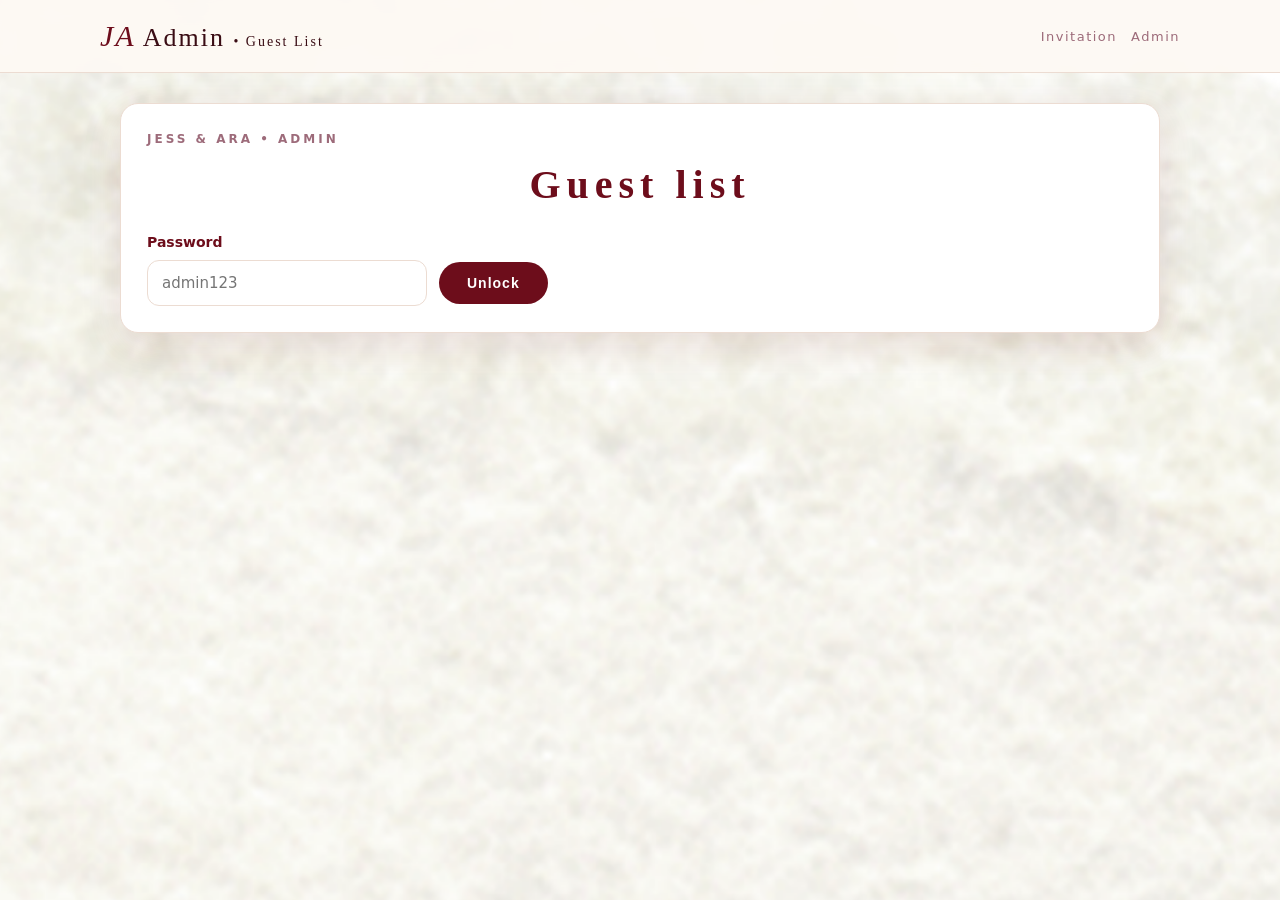
==== admin.html @ fc46e137 "Dashless codes to match sheet (CF4K7P)" ====
<!doctype html>
<html lang="en">
<head>
<meta charset="utf-8" />
<meta name="viewport" content="width=device-width, initial-scale=1" />
<title>Admin — Guest List | Jess & Ara 12.19.2026</title>
<link rel="stylesheet" href="styles.css" />
</head>
<body>
<header class="nav"><div class="nav-inner">
  <div class="brand"><em>JA</em> Admin <span style="font-size:14px">• Guest List</span></div>
  <nav><a href="index.html">Invitation</a><a href="admin.html">Admin</a></nav>
</div></header>
<div class="wrap">
<section class="block">
  <div class="card" id="loginCard">
    <div class="kicker">Jess & Ara • Admin</div>
    <h2 class="rs" style="font-size:40px">Guest list</h2>
    <!-- <p class="muted">Demo password: <b>admin123</b></p> -->
    <label>Password</label>
    <div class="row"><input id="pw" type="password" placeholder="admin123" style="max-width:280px"/><button class="btn" id="loginBtn">Unlock</button></div>
    <div id="loginMsg"></div>
  </div>

  <div id="dash" style="display:none">
    <div class="stats" id="stats"></div>
    <div class="card" style="margin-top:16px">
      <div class="toolbar">
        <input id="q" placeholder="Search name / code / table..." />
        <select id="f"><option value="">All status</option><option value="attending">Attending</option><option value="declined">Declined</option><option value="pending">Pending</option></select>
        <button class="btn small ghost" id="exportBtn">Export CSV</button>
        <button class="btn small ghost" id="resetBtn">Reset demo</button>
        <button class="btn small" id="addBtn">+ Add Guest</button>
      </div>
      <div style="overflow:auto"><table>
        <thead><tr><th>Code</th><th>Name</th><th>Pax</th><th>Seats</th><th>Status</th><th>Companions</th><th>Table</th><th>Action</th></tr></thead>
        <tbody id="rows"></tbody>
      </table></div>
      <p class="muted" style="font-size:13px">Guests unlock with their invitation <b>code</b> (case doesn't matter). Every row needs a unique code — names may repeat, codes may not.</p>
    </div>
  </div>

  <!-- Add / Edit guest modal -->
  <div id="modal" style="display:none;position:fixed;inset:0;background:rgba(58,13,20,.55);z-index:50;align-items:center;justify-content:center;padding:16px">
    <div class="card" style="width:min(480px,94vw);max-height:90vh;overflow:auto">
      <div class="kicker" id="mTitle">Add guest</div>
      <label>Invitation Code (unique — guest types this)</label>
      <div class="row">
        <input id="mCode" placeholder="e.g. CF4K7P" autocapitalize="characters" spellcheck="false" style="text-transform:uppercase;flex:1" />
        <button class="btn small ghost" id="mGenCode" type="button" title="Generate from initials + pax">Generate</button>
      </div>
      <label>Guest / Family Name</label>
      <input id="mName" placeholder="Reyes Family" />
      <div class="row">
        <div style="flex:1;min-width:100px"><label>Max seats (pax)</label><input id="mPax" type="number" min="1" max="20" value="2" /></div>
        <div style="flex:1;min-width:100px"><label>Side</label><select id="mSide"><option>Bride</option><option>Groom</option><option>Both</option></select></div>
        <div style="flex:1;min-width:100px"><label>Table</label><input id="mTable" placeholder="T-09" /></div>
      </div>
      <div class="row">
        <div style="flex:1;min-width:100px"><label>Status</label><select id="mStatus"><option value="pending">Pending</option><option value="attending">Attending</option><option value="declined">Declined</option></select></div>
        <div style="flex:2;min-width:160px"><label>Companions (separate with ; — 1 or more)</label><input id="mCompanions" placeholder="Juan; Maria" /></div>
      </div>
      <div class="row">
        <div style="flex:1;min-width:140px"><label>Contact</label><input id="mContact" placeholder="0917-xxx-xxxx" /></div>
        <div style="flex:2;min-width:160px"><label>Message</label><input id="mMessage" placeholder="Message to couple" /></div>
      </div>
      <div id="mMsg"></div>
      <div class="row" style="margin-top:14px">
        <button class="btn" id="mSave">Save Guest</button>
        <button class="btn ghost" id="mCancel">Cancel</button>
      </div>
    </div>
  </div>
</section>
</div>
<script src="data.js"></script>
<script src="admin.js"></script>
</body>
</html>
---- styles.css ----
:root{
  --bg:#fdf9f4; --card:#ffffff; --ink:#3a0d14; --muted:#9a7b7e;
  --wine:#6d0d1b; --wine-deep:#4a0812; --blush:#e8b4b8; --mauve:#9d6b7a; --beige:#e8d9bd;
  --gold:#b98a3e; --gold-2:#d9b77c; --line:#ecdcd2;
  --danger:#a33327; --ok:#3f7d4e;
  --radius:18px; --shadow:0 12px 40px rgba(109,13,27,.12);
}
*{box-sizing:border-box}
html{scroll-behavior:smooth}
body{margin:0;font-family:"Jost","Inter",system-ui,-apple-system,Segoe UI,Roboto,Arial,sans-serif;background-color:var(--bg);background-image:url("assets/Background.png");background-size:cover;background-position:center top;background-attachment:fixed;color:var(--ink);line-height:1.6}
.script{font-family:"Pinyon Script","Great Vibes",cursive;font-weight:400}
.serif{font-family:"Cormorant Garamond",Georgia,serif}
.wrap{max-width:1080px;margin:0 auto;padding:0 20px}

/* welcome envelope splash */
#welcome{position:fixed;inset:0;z-index:100;background:#f6efe8;display:flex;align-items:center;justify-content:center;flex-direction:column;transition:opacity .6s,visibility .6s}
#welcome.hidden{opacity:0;visibility:hidden;pointer-events:none}
#welcome img{max-width:min(920px,94vw);max-height:72vh;object-fit:contain;box-shadow:0 30px 80px rgba(74,8,18,.35);border-radius:6px}
#welcome .open-btn{margin-top:22px}
#welcome p{letter-spacing:3px;font-size:12px;color:var(--wine);font-weight:600}

/* nav */
header.nav{position:sticky;top:0;z-index:20;background:rgba(253,249,244,.94);backdrop-filter:blur(10px);border-bottom:1px solid var(--line)}
.nav-inner{display:flex;align-items:center;justify-content:space-between;padding:12px 20px;max-width:1120px;margin:0 auto}
.brand{font-family:"Cormorant Garamond",serif;font-size:26px;letter-spacing:2px;color:var(--ink)}
.brand em{font-family:"Pinyon Script",cursive;font-size:30px;color:var(--wine)}
nav a{margin-left:14px;text-decoration:none;color:var(--mauve);font-weight:500;font-size:13px;letter-spacing:1.5px}
nav a:hover,nav a.active{color:var(--wine)}
nav a.btn{color:#fff}
.btn{display:inline-block;background:var(--wine);color:#fff;border:0;border-radius:999px;padding:13px 28px;font-weight:600;letter-spacing:1px;cursor:pointer;text-decoration:none;transition:.2s;font-size:14px}
.btn:hover{background:var(--wine-deep);transform:translateY(-1px)}
.btn.ghost{background:transparent;color:var(--wine);border:1px solid var(--wine)}
.btn.small{padding:8px 14px;font-size:13px}

.hero{padding:56px 0 20px;text-align:center}
.eyebrow{letter-spacing:4px;text-transform:uppercase;font-size:11px;color:var(--mauve);font-weight:500}
.couple{font-family:"Cormorant Garamond",serif;font-size:clamp(38px,6vw,64px);letter-spacing:4px;margin:.2em 0 0;color:var(--wine)}
.couple .and{font-family:"Pinyon Script",cursive;font-size:clamp(34px,5vw,54px);display:block;color:var(--ink);letter-spacing:0}
.date-script{font-family:"Pinyon Script",cursive;font-size:clamp(28px,4vw,40px);color:var(--wine)}
.date-pill{display:inline-block;margin-top:10px;background:#fff;border:1px solid var(--line);border-radius:999px;padding:10px 22px;box-shadow:var(--shadow);font-weight:500;letter-spacing:2px;font-size:13px}
.countdown{display:flex;align-items:flex-start;justify-content:center;gap:2px;margin:26px auto;max-width:620px;flex-wrap:nowrap}
.cd{flex:1 1 0;min-width:0}
.cd b{display:block;font-family:"Cormorant Garamond",serif;font-size:clamp(32px,10vw,56px);color:var(--wine);line-height:1}
.cd span{font-size:clamp(9px,2.6vw,11px);color:var(--wine);letter-spacing:2px;text-transform:uppercase}
.sep{flex:0 0 auto;font-family:"Cormorant Garamond",serif;color:var(--wine);font-size:clamp(24px,7vw,40px);line-height:1;padding-top:4px}
/* music player below the timer */
.music-player{display:flex;align-items:center;justify-content:center;gap:10px;margin:6px 0 4px}
.music-btn{width:52px;height:52px;border-radius:50%;border:1px solid var(--wine);background:#fff;color:var(--wine);font-size:18px;cursor:pointer;display:inline-flex;align-items:center;justify-content:center;box-shadow:var(--shadow);transition:.2s;flex:0 0 auto}
.music-btn:hover{background:var(--wine);color:#fff}
.music-label{font-size:12px;letter-spacing:2px;text-transform:uppercase;color:var(--mauve)}

section.block{padding:30px 0}
.sec-title{text-align:center;margin-bottom:6px}
.sec-title .script{font-size:clamp(44px,7vw,76px);color:var(--wine);line-height:1}
.sec-title .serif{font-size:clamp(30px,5vw,52px);letter-spacing:8px;color:var(--wine)}
.sheet{background:#fff;border:1px solid var(--line);border-radius:8px;box-shadow:var(--shadow);overflow:hidden}
.sheet img{display:block;width:100%;height:auto}
.caption{text-align:center;color:var(--muted);font-size:13px;padding:12px 16px;letter-spacing:.5px}
.wine-band{background:linear-gradient(180deg,var(--wine),var(--wine-deep));color:#f7e8e4;border-radius:8px;padding:8px;box-shadow:var(--shadow)}
.wine-band img{border-radius:4px}
/* centered, resized frames for entourage + gift guide */
.wine-band.framed{max-width:640px;margin:0 auto;padding:12px}
.wine-band.framed img{display:block;width:100%;max-width:616px;height:auto;margin:0 auto}

.card{background:var(--card);border:1px solid var(--line);border-radius:var(--radius);box-shadow:var(--shadow);padding:26px}
.kicker{font-size:12px;font-weight:600;letter-spacing:3px;text-transform:uppercase;color:var(--mauve)}
h2.rs{font-family:"Cormorant Garamond",serif;font-size:clamp(38px,6vw,64px);letter-spacing:6px;margin:.1em 0;color:var(--wine);text-align:center}
.muted{color:var(--muted)}
.row{display:flex;gap:12px;flex-wrap:wrap;align-items:center}
label{font-weight:600;font-size:14px;display:block;margin:14px 0 6px;color:var(--wine)}
input,select,textarea{width:100%;padding:13px 14px;border-radius:12px;border:1px solid var(--line);background:#fff;font-size:15px;font-family:inherit}
input:focus,select:focus,textarea:focus{outline:2px solid var(--blush);border-color:var(--wine)}
.code-input{font-size:20px !important;letter-spacing:2px;text-transform:uppercase;font-weight:700;text-align:center}
.demo-codes{display:flex;flex-wrap:wrap;gap:8px;margin-top:10px}
.demo-codes button{border:1px dashed var(--wine);background:#fff;color:var(--wine);border-radius:999px;padding:6px 12px;cursor:pointer;font-weight:600}
.notice{border-radius:12px;padding:12px 14px;background:#fdf3e7;border:1px solid var(--beige);margin-top:12px;font-size:14px}
.error{background:#fdecea;border:1px solid #eab3af;color:#7d2a24;border-radius:12px;padding:12px 14px;margin-top:12px;font-size:14px}
.success{background:#e9f5ec;border:1px solid #b8d8bf;border-radius:12px;padding:14px;margin-top:12px}
.pill{font-size:12px;font-weight:700;letter-spacing:.5px;padding:6px 12px;border-radius:999px;background:#f6efe4;border:1px solid var(--line)}
.pill.ok{background:#e7f3e9;border-color:#bcd8c1;color:var(--ok)}
.pill.no{background:#fbe7e5;border-color:#eab3af;color:var(--danger)}
.pill.wait{background:#fff7e6;border-color:#ecd9a8;color:#8a6d1c}
table{width:100%;border-collapse:collapse;font-size:14px}
th,td{text-align:left;padding:10px 8px;border-bottom:1px solid var(--line)}
th{font-size:12px;letter-spacing:1px;text-transform:uppercase;color:var(--muted)}
.stats{display:grid;grid-template-columns:repeat(5,1fr);gap:12px}
@media(max-width:800px){.stats{grid-template-columns:repeat(2,1fr)}nav a:not(.btn){display:none}}
.stat{background:#fff;border:1px solid var(--line);border-radius:14px;padding:14px;text-align:center}
.stat b{display:block;font-size:28px;font-family:"Cormorant Garamond",serif;color:var(--wine)}
footer{padding:40px 0 60px;text-align:center;color:var(--muted);font-size:13px}
.toolbar{display:flex;gap:10px;flex-wrap:wrap;margin:14px 0}
.toolbar input,.toolbar select{width:auto;flex:1;min-width:160px}
.palette{display:flex;gap:10px;justify-content:center;margin:8px 0}
.dot{width:34px;height:34px;border-radius:50%;border:2px solid #fff;box-shadow:0 2px 8px rgba(0,0,0,.2)}
/* invitation gate — only thing visible before name match */
.gate-card{max-width:620px;margin:34px auto;padding:30px 26px}
.gate-title{text-align:center;font-size:clamp(42px,7vw,64px);color:var(--wine);line-height:1.1}
.gate-row input{flex:3;min-width:200px;font-size:17px}
.gate-row .btn{flex:1;white-space:nowrap}
.suggest-btn{display:block;width:100%;text-align:left;margin-top:8px;border:1px solid var(--line);background:#fff;border-radius:12px;padding:13px 14px;cursor:pointer;font-weight:600;font-size:16px;color:var(--wine);font-family:inherit}
.suggest-btn:hover{border-color:var(--wine);background:#fdf6ee}
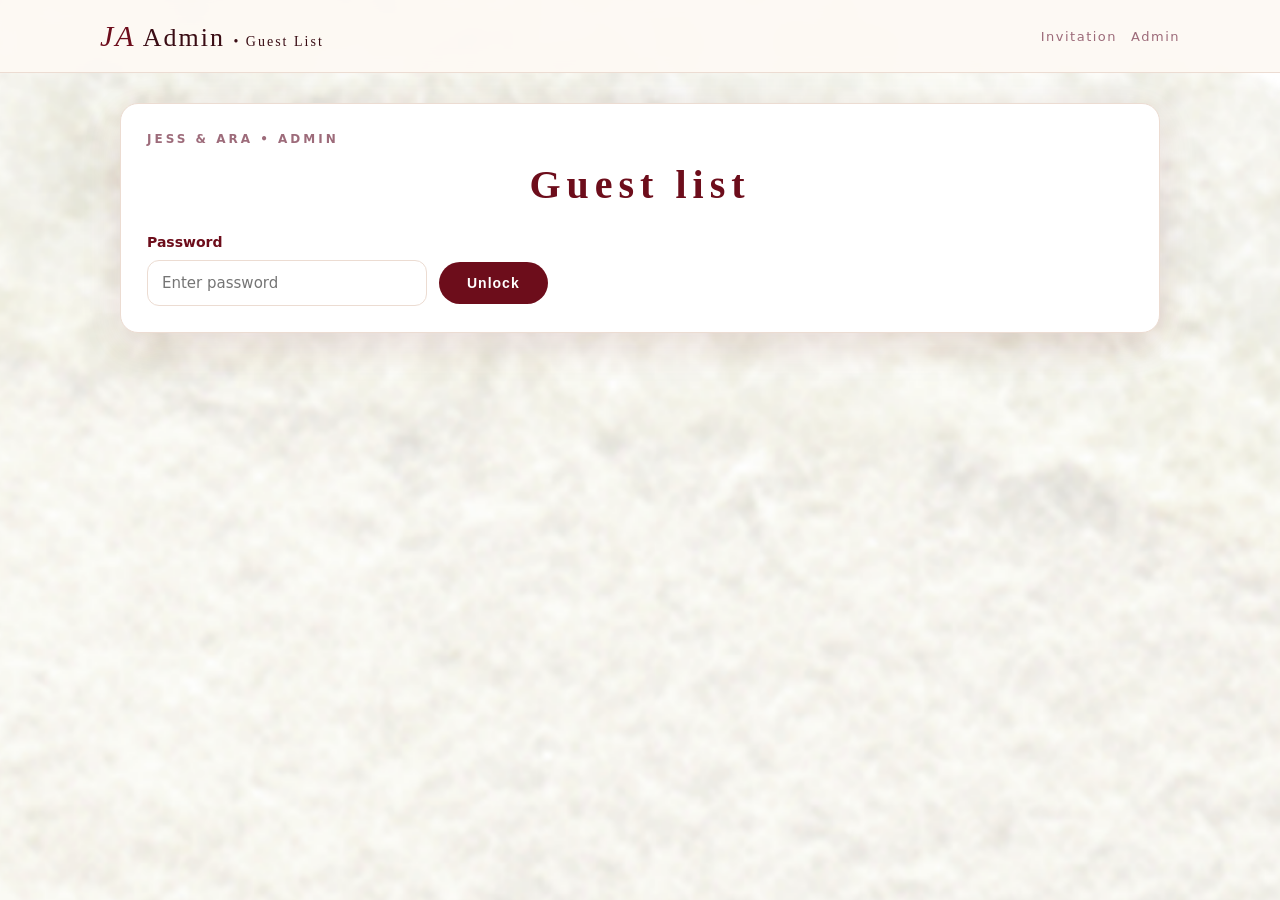
==== commit 69063e0b: "Admin: remove password hint, change password" ====
--- a/admin.html
+++ b/admin.html
@@ -4,6 +4,7 @@
 <meta charset="utf-8" />
 <meta name="viewport" content="width=device-width, initial-scale=1" />
 <title>Admin — Guest List | Jess & Ara 12.19.2026</title>
+<link rel="icon" href="data:," />
 <link rel="stylesheet" href="styles.css" />
 </head>
 <body>
@@ -18,7 +19,7 @@
     <h2 class="rs" style="font-size:40px">Guest list</h2>
     <!-- <p class="muted">Demo password: <b>admin123</b></p> -->
     <label>Password</label>
-    <div class="row"><input id="pw" type="password" placeholder="admin123" style="max-width:280px"/><button class="btn" id="loginBtn">Unlock</button></div>
+    <div class="row"><input id="pw" type="password" placeholder="Enter password" style="max-width:280px"/><button class="btn" id="loginBtn">Unlock</button></div>
     <div id="loginMsg"></div>
   </div>
 
@@ -73,7 +74,7 @@
   </div>
 </section>
 </div>
-<script src="data.js"></script>
-<script src="admin.js"></script>
+<script src="data.js?v=20261003h"></script>
+<script src="admin.js?v=20261003h"></script>
 </body>
 </html>
--- a/styles.css
+++ b/styles.css
@@ -12,8 +12,8 @@
 .serif{font-family:"Cormorant Garamond",Georgia,serif}
 .wrap{max-width:1080px;margin:0 auto;padding:0 20px}
 
-/* welcome envelope splash */
-#welcome{position:fixed;inset:0;z-index:100;background:#f6efe8;display:flex;align-items:center;justify-content:center;flex-direction:column;transition:opacity .6s,visibility .6s}
+/* welcome envelope splash — Background.png shows through a soft cream tint */
+#welcome{position:fixed;inset:0;z-index:100;background:linear-gradient(rgba(246,239,232,.9),rgba(246,239,232,.9)),url("assets/Background.png");background-size:cover;background-position:center top;display:flex;align-items:center;justify-content:center;flex-direction:column;transition:opacity .6s,visibility .6s}
 #welcome.hidden{opacity:0;visibility:hidden;pointer-events:none}
 #welcome img{max-width:min(920px,94vw);max-height:72vh;object-fit:contain;box-shadow:0 30px 80px rgba(74,8,18,.35);border-radius:6px}
 #welcome .open-btn{margin-top:22px}
@@ -59,8 +59,8 @@
 .wine-band{background:linear-gradient(180deg,var(--wine),var(--wine-deep));color:#f7e8e4;border-radius:8px;padding:8px;box-shadow:var(--shadow)}
 .wine-band img{border-radius:4px}
 /* centered, resized frames for entourage + gift guide */
-.wine-band.framed{max-width:640px;margin:0 auto;padding:12px}
-.wine-band.framed img{display:block;width:100%;max-width:616px;height:auto;margin:0 auto}
+.wine-band.framed{max-width:820px;margin:0 auto;padding:12px}
+.wine-band.framed img{display:block;width:100%;max-width:796px;height:auto;margin:0 auto}
 
 .card{background:var(--card);border:1px solid var(--line);border-radius:var(--radius);box-shadow:var(--shadow);padding:26px}
 .kicker{font-size:12px;font-weight:600;letter-spacing:3px;text-transform:uppercase;color:var(--mauve)}
@@ -84,7 +84,7 @@
 th,td{text-align:left;padding:10px 8px;border-bottom:1px solid var(--line)}
 th{font-size:12px;letter-spacing:1px;text-transform:uppercase;color:var(--muted)}
 .stats{display:grid;grid-template-columns:repeat(5,1fr);gap:12px}
-@media(max-width:800px){.stats{grid-template-columns:repeat(2,1fr)}nav a:not(.btn){display:none}}
+@media(max-width:800px){.stats{grid-template-columns:repeat(2,1fr)}nav a:not(.btn){display:none}body{background-attachment:scroll}}
 .stat{background:#fff;border:1px solid var(--line);border-radius:14px;padding:14px;text-align:center}
 .stat b{display:block;font-size:28px;font-family:"Cormorant Garamond",serif;color:var(--wine)}
 footer{padding:40px 0 60px;text-align:center;color:var(--muted);font-size:13px}
